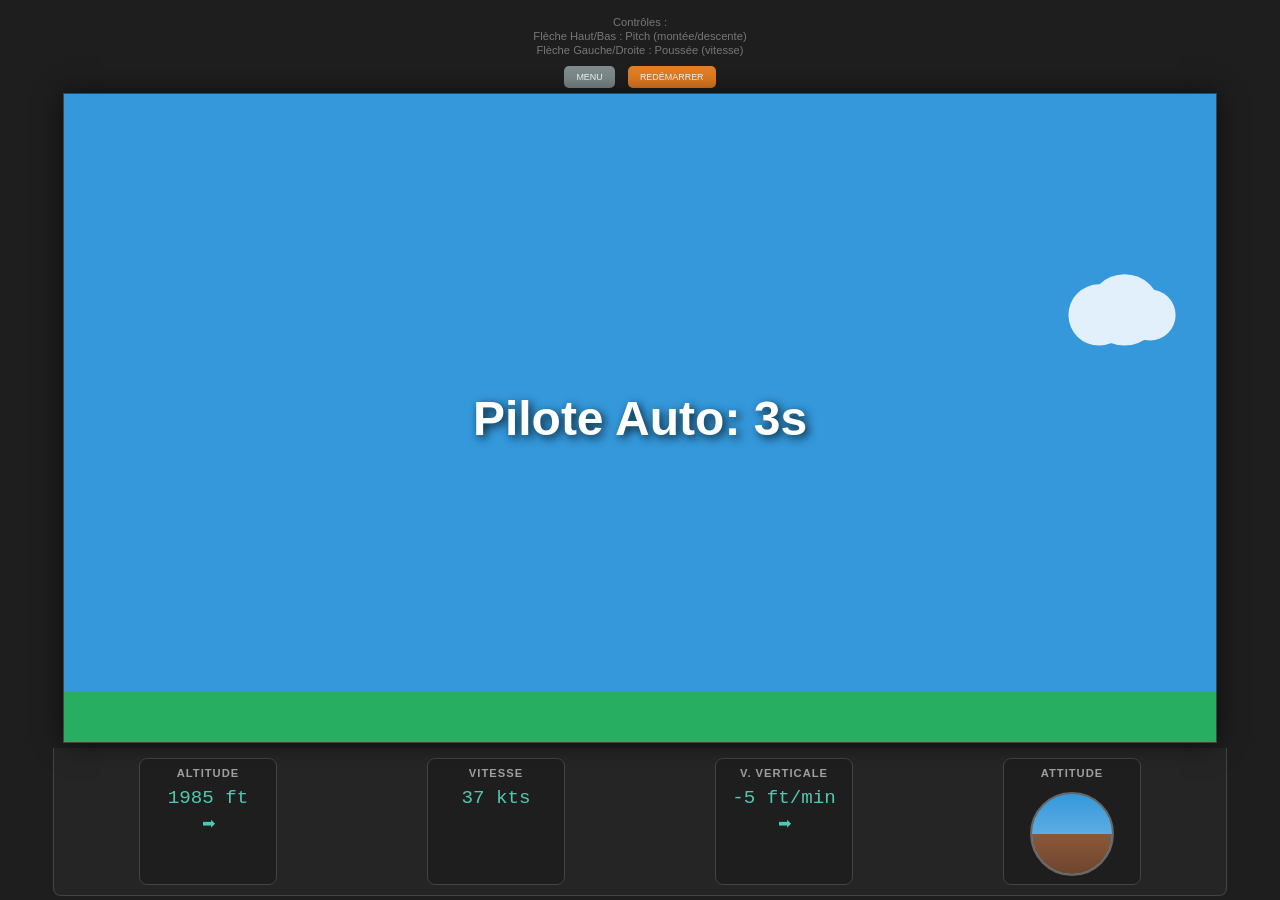
==== html/landing.html @ ad192754 "first commit" ====
<!DOCTYPE html>
<html lang="fr">

<head>
    <meta charset="UTF-8">
    <meta name="viewport" content="width=device-width, initial-scale=1.0">
    <title>Flight Sim Pro - Atterrissage</title>
    <link rel="stylesheet" href="../style.css">
</head>

<body>
    <div class="controls-panel">
        <p>Contrôles :</p>
        <p>Flèche Haut/Bas : Pitch (montée/descente)</p>
        <p>Flèche Gauche/Droite : Poussée (vitesse)</p>
        <button id="menuButton">MENU</button>
        <button id="restartButton">REDÉMARRER</button>
    </div>
    <div class="game-container">
        <canvas id="gameCanvas"></canvas>
        <div id="gameMessage" class="game-message"></div>
    </div>

    <div class="instrument-panel">
        <div class="instrument">
            <span class="label">ALTITUDE</span>
            <span id="altitudeValue" class="value">0 ft</span>
            <span id="altitudeArrow" class="arrow">⬆</span>
        </div>
        <div class="instrument">
            <span class="label">VITESSE</span>
            <span id="speedValue" class="value">0 kts</span>
        </div>
        <div class="instrument">
            <span class="label">V. VERTICALE</span>
            <span id="vSpeedValue" class="value">0 ft/min</span>
            <span id="vSpeedArrow" class="arrow">⬆</span>
        </div>
        <div class="instrument">
            <span class="label">ATTITUDE</span>
            <div id="attitudeIndicator" class="attitude-indicator">
                <div class="horizon"></div>
                <div class="plane-symbol">
                    <div class="plane-symbol-dot"></div>
                </div>
            </div>
        </div>
    </div>



    <!-- Le script principal du jeu, utilisant les modules ES6 pour importer les autres fichiers. -->
    <script type="module" src="../js/landing-main.js"></script>
</body>

</html>
---- style.css ----
body {
    font-family: 'Segoe UI', Tahoma, Geneva, Verdana, sans-serif;
    /* Police moderne */
    margin: 0;
    overflow: hidden;
    /* Empêche le défilement */
    display: flex;
    flex-direction: column;
    align-items: center;
    justify-content: center;
    /* Centre le contenu verticalement pour une meilleure concentration */
    background-color: #1e1e1e;
    /* Fond très sombre, type IDE */
    color: #f0f0f0;
    /* Texte clair */
    height: 100vh;
}

.hidden {
    display: none !important;
}

#main-menu {
    display: flex;
    flex-direction: column;
    align-items: center;
    justify-content: center;
    text-align: center;
    color: #ecf0f1;
}

#main-menu h1 {
    font-weight: 300;
    font-size: 2.5em;
    border-bottom: 1px solid #e67e22;
    padding-bottom: 10px;
    margin-bottom: 40px;
}

.menu-cards {
    display: flex;
    gap: 30px;
}

.menu-card {
    background-color: #2c3e50;
    border: 1px solid #444;
    border-radius: 8px;
    padding: 20px 30px;
    width: 250px;
    cursor: pointer;
    transition: transform 0.2s ease, box-shadow 0.2s ease;
}

.menu-card:hover {
    transform: translateY(-5px);
    box-shadow: 0 10px 20px rgba(0, 0, 0, 0.4);
    border-color: #e67e22;
}

.game-container {
    width: 90%;
    /* Prend plus de largeur */
    max-width: 1600px;
    /* Augmenté pour les grands écrans */
    aspect-ratio: 16 / 9;
    /* Ratio standard */
    background-color: #000;
    /* Fond noir pour le canvas */
    border: 1px solid #444;
    /* Bordure subtile */
    position: relative;
    overflow: hidden;
    box-shadow: 0 0 25px rgba(0, 0, 0, 0.6);
    /* Ombre pour la profondeur */
}

#gameCanvas {
    width: 100%;
    height: 100%;
    display: block;
    /* Enlève l'espace sous le canvas */
}

.game-message {
    position: absolute;
    top: 50%;
    left: 50%;
    transform: translate(-50%, -50%);
    color: white;
    font-size: 3em;
    font-weight: bold;
    text-shadow: 3px 3px 10px rgba(0, 0, 0, 0.8);
    display: none;
    /* Caché par défaut */
    pointer-events: none;
    /* N'intercepte pas les clics */
    text-align: center;
}

.instrument-panel {
    display: flex;
    justify-content: space-around;
    width: 90%;
    max-width: 1600px;
    background-color: #252526;
    /* Couleur de panneau sombre */
    padding: 10px;
    border: 1px solid #444;
    border-top: none;
    border-radius: 0 0 8px 8px;
    /* Coins inférieurs arrondis */
    margin-top: 5px;
    /* Espace réduit */
}

.instrument {
    display: flex;
    flex-direction: column;
    align-items: center;
    padding: 8px;
    background-color: #1e1e1e;
    /* Fond d'instrument encore plus sombre */
    border: 1px solid #444;
    border-radius: 8px;
    width: 120px;
    /* Largeur fixe pour l'alignement */
    text-align: center;
}

.instrument .label {
    font-size: 0.7em;
    color: #a0a0a0;
    /* Label grisé */
    margin-bottom: 8px;
    font-weight: bold;
    text-transform: uppercase;
    /* Majuscules pour un look pro */
    letter-spacing: 1px;
}

.instrument .value {
    font-size: 1.2em;
    font-weight: 500;
    color: #4ec9b0;
    /* Couleur "cyan" moderne pour les valeurs */
    font-family: 'Consolas', 'Courier New', monospace;
    /* Police à chasse fixe */
}

.instrument .arrow {
    font-size: 1em;
    color: #4ec9b0;
    margin-top: 5px;
    transition: transform 0.2s ease-in-out;
    /* Transition douce pour la rotation */
}

/* Styles spécifiques pour l'indicateur d'attitude */
.attitude-indicator {
    width: 80px;
    /* Plus grand pour une meilleure lisibilité */
    height: 80px;
    border: 2px solid #666;
    border-radius: 50%;
    overflow: hidden;
    position: relative;
    background: linear-gradient(to bottom, #3498db 0%, #5dade2 50%, #85c1e9 100%);
    /* Ciel en dégradé */
    margin-top: 5px;
}

.horizon {
    position: absolute;
    width: 150%;
    /* Plus large pour permettre une rotation de roulis future */
    left: -25%;
    height: 50%;
    background: linear-gradient(to bottom, #8c583a 0%, #6d452d 100%);
    /* Sol en dégradé */
    bottom: 0;
    transform: translateY(0%);
    /* Position initiale */
    transition: transform 0.1s linear;
    /* Mouvement de l'horizon plus fluide */
}

.plane-symbol {
    position: absolute;
    left: 50%;
    top: 50%;
    transform: translate(-50%, -50%);
    z-index: 1;
    /* Au-dessus de l'horizon */
    width: 60px;
    /* Largeur du symbole complet */
    height: 20px;
    /* Hauteur pour le positionnement */
}


.controls-panel {
    /* Panneau de contrôle plus discret */
    background-color: transparent;
    padding: 5px;
    text-align: center;
    font-size: 0.7em;
    color: #777;
    width: 90%;
    max-width: 1600px;
    margin-top: 5px;
}

.controls-panel p {
    margin: 2px 0;
}

#restartButton {
    /* Bouton plus discret, mais clair */
    background-color: #e67e22;
    color: white;
    border: none;
    padding: 6px 12px;
    font-size: 0.8em;
    cursor: pointer;
    border-radius: 5px;
    margin-top: 8px;
    transition: background-color 0.2s ease;
}

#restartButton:hover {
    background-color: #d35400;
}

#menuButton {
    background-color: #7f8c8d;
    color: white;
    border: none;
    padding: 6px 12px;
    font-size: 0.8em;
    cursor: pointer;
    border-radius: 5px;
    margin-top: 8px;
    margin-right: 10px;
    transition: background-color 0.2s ease;
}

#menuButton:hover {
    background-color: #95a5a6;
}
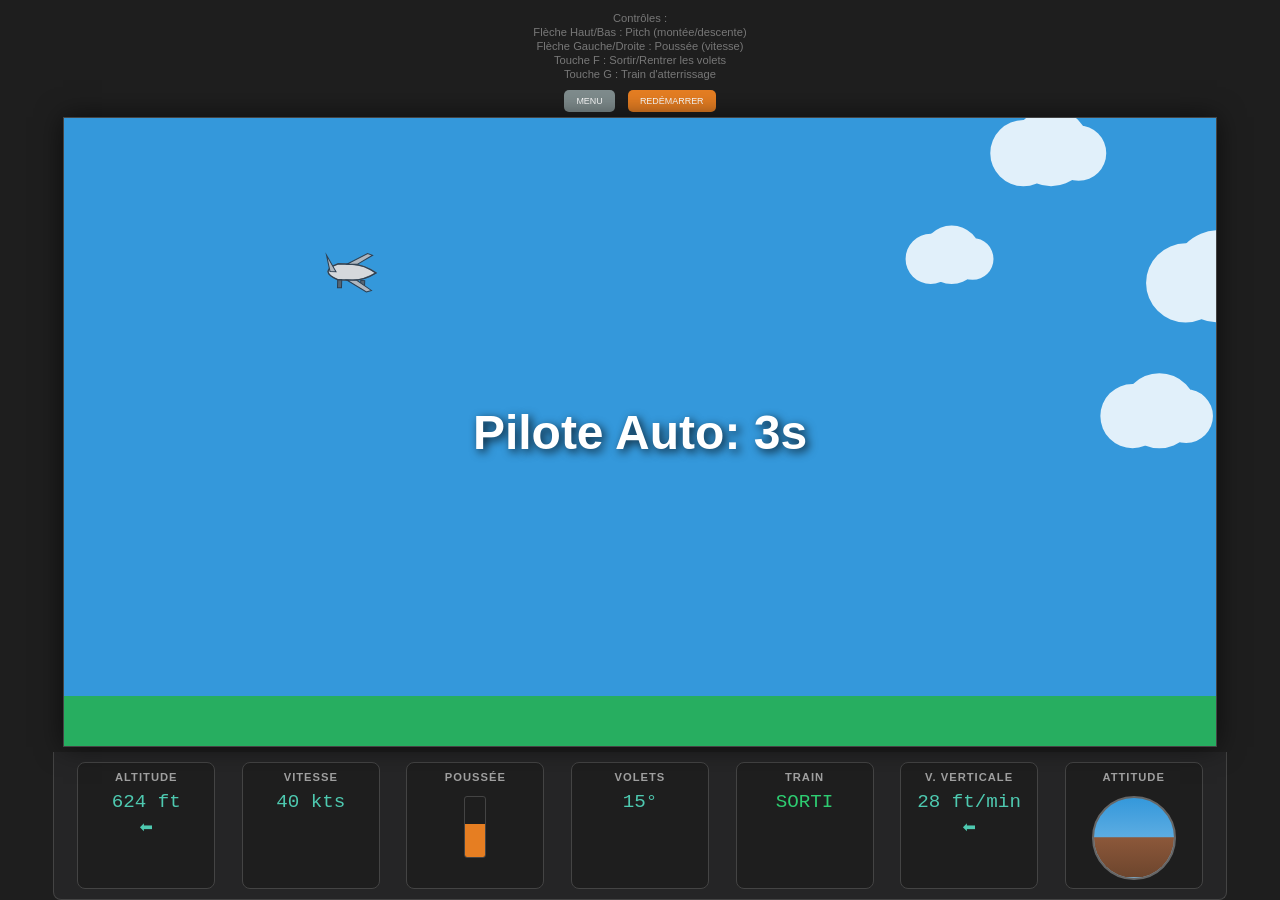
==== commit fca8d103: "Add control features and UI updates for landing and takeoff scenarios - Implemented flap and gear co" ====
--- a/html/landing.html
+++ b/html/landing.html
@@ -13,6 +13,8 @@
         <p>Contrôles :</p>
         <p>Flèche Haut/Bas : Pitch (montée/descente)</p>
         <p>Flèche Gauche/Droite : Poussée (vitesse)</p>
+        <p>Touche F : Sortir/Rentrer les volets</p>
+        <p>Touche G : Train d'atterrissage</p>
         <button id="menuButton">MENU</button>
         <button id="restartButton">REDÉMARRER</button>
     </div>
@@ -30,6 +32,20 @@
         <div class="instrument">
             <span class="label">VITESSE</span>
             <span id="speedValue" class="value">0 kts</span>
+        </div>
+        <div class="instrument">
+            <span class="label">POUSSÉE</span>
+            <div class="thrust-gauge">
+                <div id="thrustLevel" class="thrust-level"></div>
+            </div>
+        </div>
+        <div class="instrument">
+            <span class="label">VOLETS</span>
+            <span id="flapsValue" class="value">0°</span>
+        </div>
+        <div class="instrument">
+            <span class="label">TRAIN</span>
+            <span id="gearValue" class="value">SORTI</span>
         </div>
         <div class="instrument">
             <span class="label">V. VERTICALE</span>
--- a/style.css
+++ b/style.css
@@ -156,6 +156,26 @@
     /* Transition douce pour la rotation */
 }
 
+.thrust-gauge {
+    width: 20px;
+    height: 60px;
+    background-color: #1e1e1e;
+    border: 1px solid #444;
+    border-radius: 3px;
+    position: relative;
+    overflow: hidden;
+    margin-top: 5px;
+}
+
+.thrust-level {
+    position: absolute;
+    bottom: 0;
+    left: 0;
+    width: 100%;
+    background-color: #e67e22;
+    transition: height 0.1s linear;
+}
+
 /* Styles spécifiques pour l'indicateur d'attitude */
 .attitude-indicator {
     width: 80px;
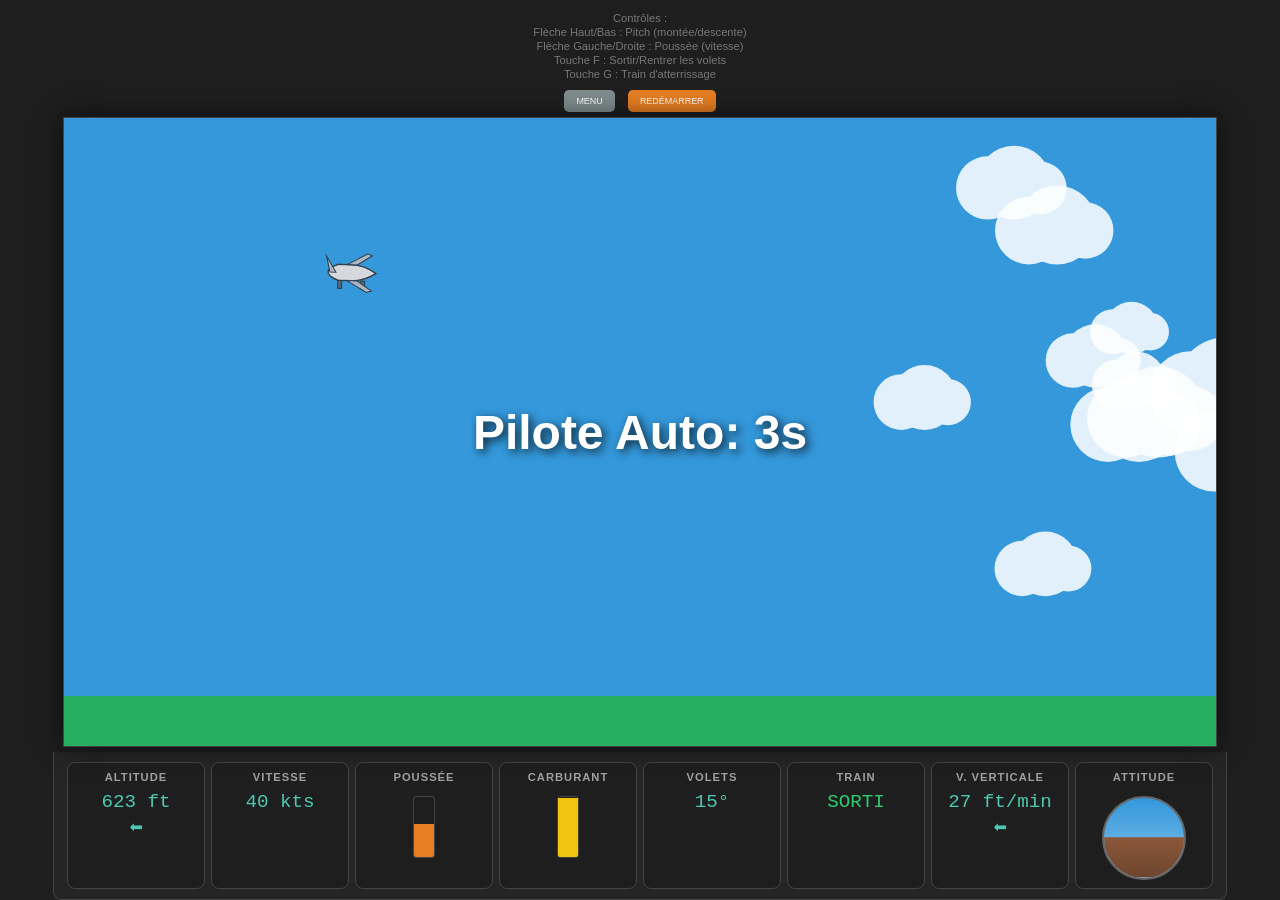
==== commit 2585a7a9: "Add fuel gauge and consumption management to plane simulation" ====
--- a/html/landing.html
+++ b/html/landing.html
@@ -40,6 +40,12 @@
             </div>
         </div>
         <div class="instrument">
+            <span class="label">CARBURANT</span>
+            <div class="fuel-gauge">
+                <div id="fuelLevel" class="fuel-level"></div>
+            </div>
+        </div>
+        <div class="instrument">
             <span class="label">VOLETS</span>
             <span id="flapsValue" class="value">0°</span>
         </div>
--- a/style.css
+++ b/style.css
@@ -176,6 +176,26 @@
     transition: height 0.1s linear;
 }
 
+.fuel-gauge {
+    width: 20px;
+    height: 60px;
+    background-color: #1e1e1e;
+    border: 1px solid #444;
+    border-radius: 3px;
+    position: relative;
+    overflow: hidden;
+    margin-top: 5px;
+}
+
+.fuel-level {
+    position: absolute;
+    bottom: 0;
+    left: 0;
+    width: 100%;
+    background-color: #f1c40f; /* Jaune pour le carburant */
+    transition: height 0.1s linear;
+}
+
 /* Styles spécifiques pour l'indicateur d'attitude */
 .attitude-indicator {
     width: 80px;
